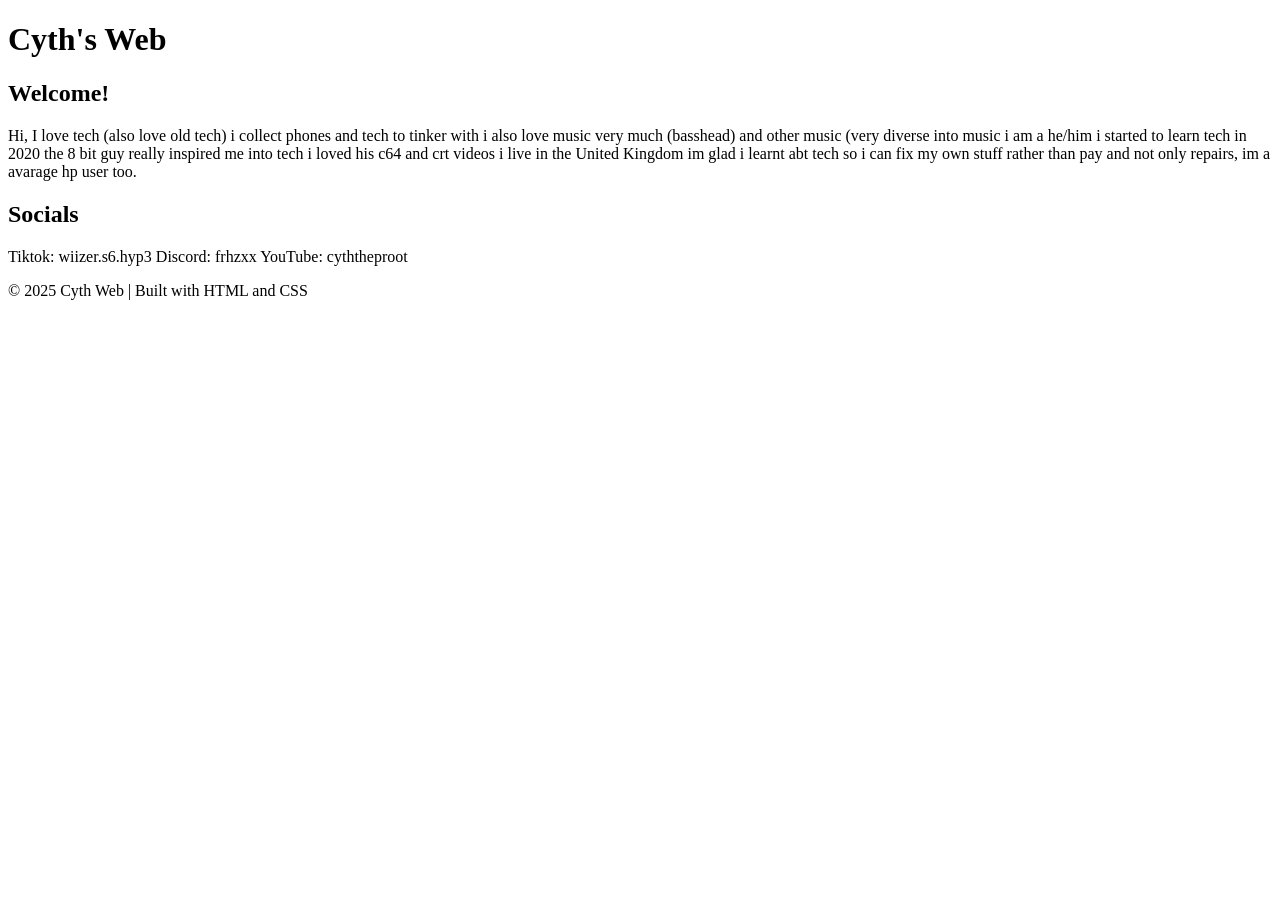
==== index.html @ df4111bf "Update index.html" ====
<!DOCTYPE html>
<html lang="en">
<head>
<meta charset="UTF-8">
<meta name="viewport" content="width=device-width, initial-scale=1.0">
<title>Cyth's Web</title>
<link rel="stylesheet" href="style.css">
</head>
<body>

<header>
<h1>Cyth's Web</h1>
</header>

<main>
<section class="content-section">
<h2>Welcome!</h2>
<p>Hi, I love tech (also love old tech) i collect phones and tech to tinker with i also love music very much (basshead) and other music (very diverse into music i am a he/him i started to learn tech in 2020 the 8 bit guy really inspired me into tech i loved his c64 and crt videos i live in the United Kingdom im glad i learnt abt tech so i can fix my own stuff rather than pay and not only repairs, im a avarage hp user too.</p>
</section>

<section class="content-section">
<h2>Socials</h2>
<p>Tiktok: wiizer.s6.hyp3 Discord: frhzxx YouTube: cyththeproot</p>
</section>
</main>

<footer>
<p>&copy; 2025 Cyth Web | Built with HTML and CSS</p>
</footer>

</body>

</html>
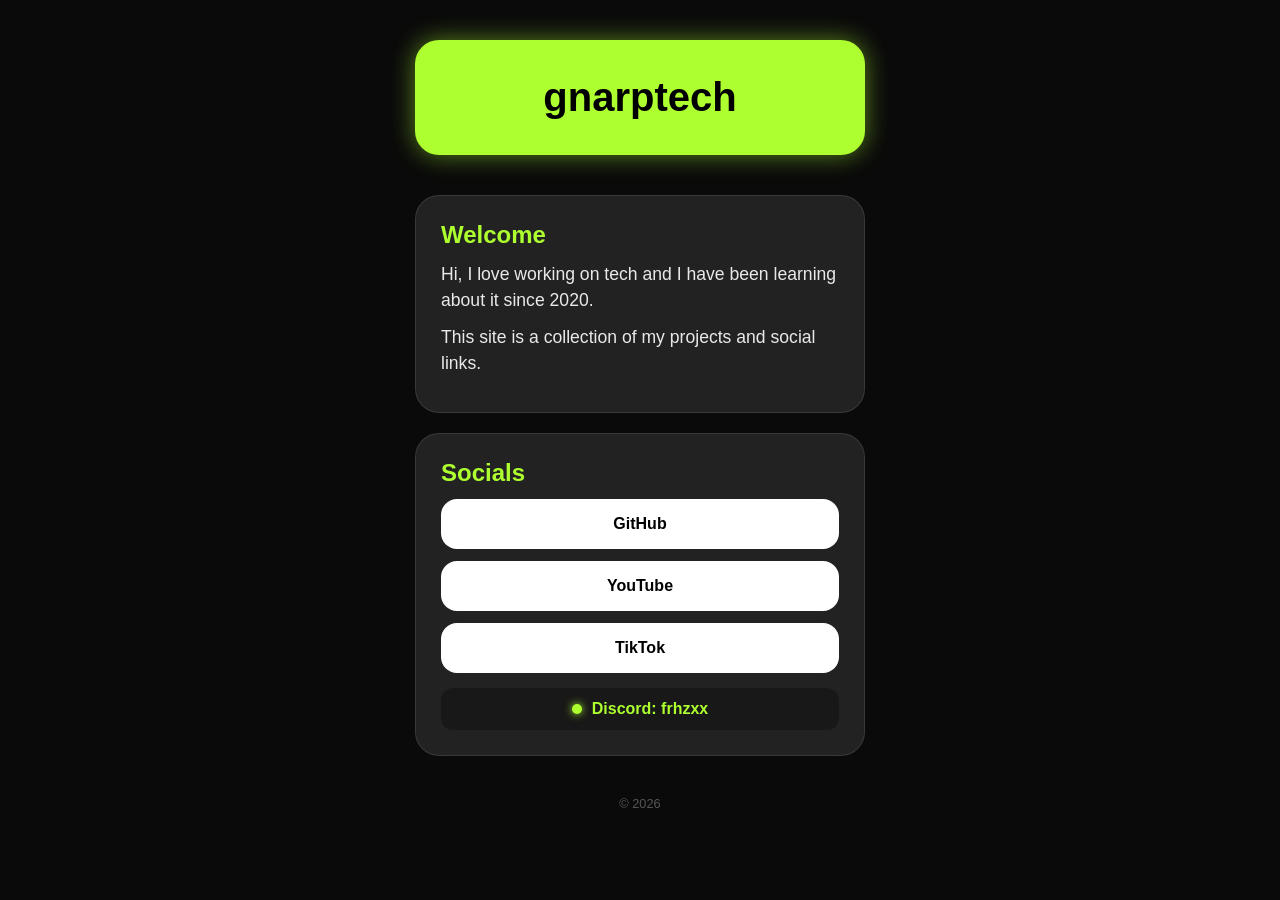
==== commit badd91e4: "Update index.html Favicon and discord status update" ====
--- a/index.html
+++ b/index.html
@@ -1,36 +1,163 @@
 <!DOCTYPE html>
 <html lang="en">
 <head>
-<meta charset="UTF-8">
-<meta name="viewport" content="width=device-width, initial-scale=1.0">
-<title>Cyth's Web</title>
-<link rel="stylesheet" href="style.css">
+    <meta charset="UTF-8">
+    <meta name="viewport" content="width=device-width, initial-scale=1.0">
+    <title>gnarptech</title>
+    
+    <link rel="icon" type="image/png" href="https://raw.githubusercontent.com/gnrpgit/web/main/bg.png">
+
+    <style>
+        * { box-sizing: border-box; margin: 0; padding: 0; }
+        
+        body {
+            font-family: 'Segoe UI', Roboto, sans-serif;
+            color: white;
+            background-color: #0a0a0a;
+            display: flex;
+            flex-direction: column;
+            align-items: center;
+            min-height: 100vh;
+        }
+
+        /* --- THE WALLPAPER --- */
+        .bg {
+            position: fixed;
+            top: 0; left: 0; width: 100%; height: 100%;
+            z-index: -1;
+            background-image: url('https://raw.githubusercontent.com/gnrpgit/web/main/bg.png?v=1');
+            background-size: cover;
+            background-position: center;
+            filter: brightness(0.4);
+        }
+
+        .container {
+            width: 90%;
+            max-width: 450px;
+            padding: 40px 0;
+            display: flex;
+            flex-direction: column;
+            gap: 20px;
+        }
+
+        /* --- THE HEADER --- */
+        header {
+            background: #adff2f;
+            color: black;
+            padding: 35px;
+            border-radius: 24px;
+            text-align: center;
+            margin-bottom: 20px;
+            box-shadow: 0 0 25px rgba(173, 255, 47, 0.5);
+        }
+
+        h1 { font-size: 2.5rem; font-weight: 900; text-transform: lowercase; }
+
+        /* --- THE GLASS CARDS --- */
+        .card {
+            background: rgba(255, 255, 255, 0.1);
+            backdrop-filter: blur(15px);
+            -webkit-backdrop-filter: blur(15px);
+            border: 1px solid rgba(255, 255, 255, 0.1);
+            padding: 25px;
+            border-radius: 24px;
+        }
+
+        h2 { color: #adff2f; margin-bottom: 12px; font-size: 1.5rem; }
+        p { font-size: 1.1rem; line-height: 1.5; margin-bottom: 10px; opacity: 0.9; }
+
+        /* --- THE GLOWING BUTTONS --- */
+        .links { display: flex; flex-direction: column; gap: 12px; }
+        
+        a {
+            background: #ffffff;
+            color: #000;
+            text-decoration: none;
+            padding: 16px;
+            border-radius: 16px;
+            text-align: center;
+            font-weight: 800;
+            transition: all 0.3s ease;
+            display: block;
+        }
+
+        a:hover {
+            background: #adff2f;
+            box-shadow: 0 0 20px rgba(173, 255, 47, 0.6);
+            transform: translateY(-2px);
+        }
+
+        a:active { 
+            background: #adff2f; 
+            box-shadow: 0 0 25px rgba(173, 255, 47, 0.9);
+            transform: scale(0.95);
+        }
+
+        /* --- STATUS DOT & DISCORD --- */
+        .discord-container { 
+            text-align: center; 
+            margin-top: 15px; 
+            background: rgba(0,0,0,0.3);
+            padding: 12px;
+            border-radius: 12px;
+            display: flex;
+            justify-content: center;
+            align-items: center;
+            gap: 10px;
+        }
+
+        .status-dot {
+            height: 10px;
+            width: 10px;
+            background-color: #adff2f;
+            border-radius: 50%;
+            display: inline-block;
+            box-shadow: 0 0 8px #adff2f;
+            animation: pulse 2s infinite;
+        }
+
+        @keyframes pulse {
+            0% { opacity: 1; transform: scale(1); }
+            50% { opacity: 0.5; transform: scale(1.2); }
+            100% { opacity: 1; transform: scale(1); }
+        }
+
+        .discord-text { color: #adff2f; font-weight: bold; }
+
+        footer { text-align: center; margin-top: auto; padding: 20px; opacity: 0.3; font-size: 0.8rem; }
+    </style>
 </head>
 <body>
 
-<header>
-<h1>Cyth's Web</h1>
-</header>
+    <div class="bg"></div>
 
-<main>
-<section class="content-section">
-<h2>Welcome!</h2>
-<p>Hi, I love tech (also love old tech) i collect phones and tech to tinker with i also love music very much (basshead) and other music (very diverse into music i am a he/him i started to learn tech in 2020 the 8 bit guy really inspired me into tech i loved his c64 and crt videos i live in the United Kingdom im glad i learnt abt tech so i can fix my own stuff rather than pay and not only repairs, im a avarage hp user too.</p>
-</section>
+    <div class="container">
+        <header>
+            <h1>gnarptech</h1>
+        </header>
 
-<section class="content-section">
-<h2>Socials</h2>
-<p>Tiktok: wiizer.s6.hyp3 Discord: frhzxx YouTube: cyththeproot</p>
-</section>
-</main>
+        <div class="card">
+            <h2>Welcome</h2>
+            <p>Hi, I love working on tech and I have been learning about it since 2020.</p>
+            <p>This site is a collection of my projects and social links.</p>
+        </div>
 
-<footer>
-<p>&copy; 2025 Cyth Web | Built with HTML and CSS</p>
-</footer>
+        <div class="card">
+            <h2>Socials</h2>
+            <div class="links">
+                <a href="https://github.com/gnrpgit" target="_blank">GitHub</a>
+                <a href="https://youtube.com/@gnarptech" target="_blank">YouTube</a>
+                <a href="https://tiktok.com/@gnarpytech" target="_blank">TikTok</a>
+            </div>
+            
+            <div class="discord-container">
+                <span class="status-dot"></span>
+                <span class="discord-text">Discord: frhzxx</span>
+            </div>
+        </div>
+
+        <footer>&copy; 2026</footer>
+    </div>
 
 </body>
-
 </html>
-
-
-
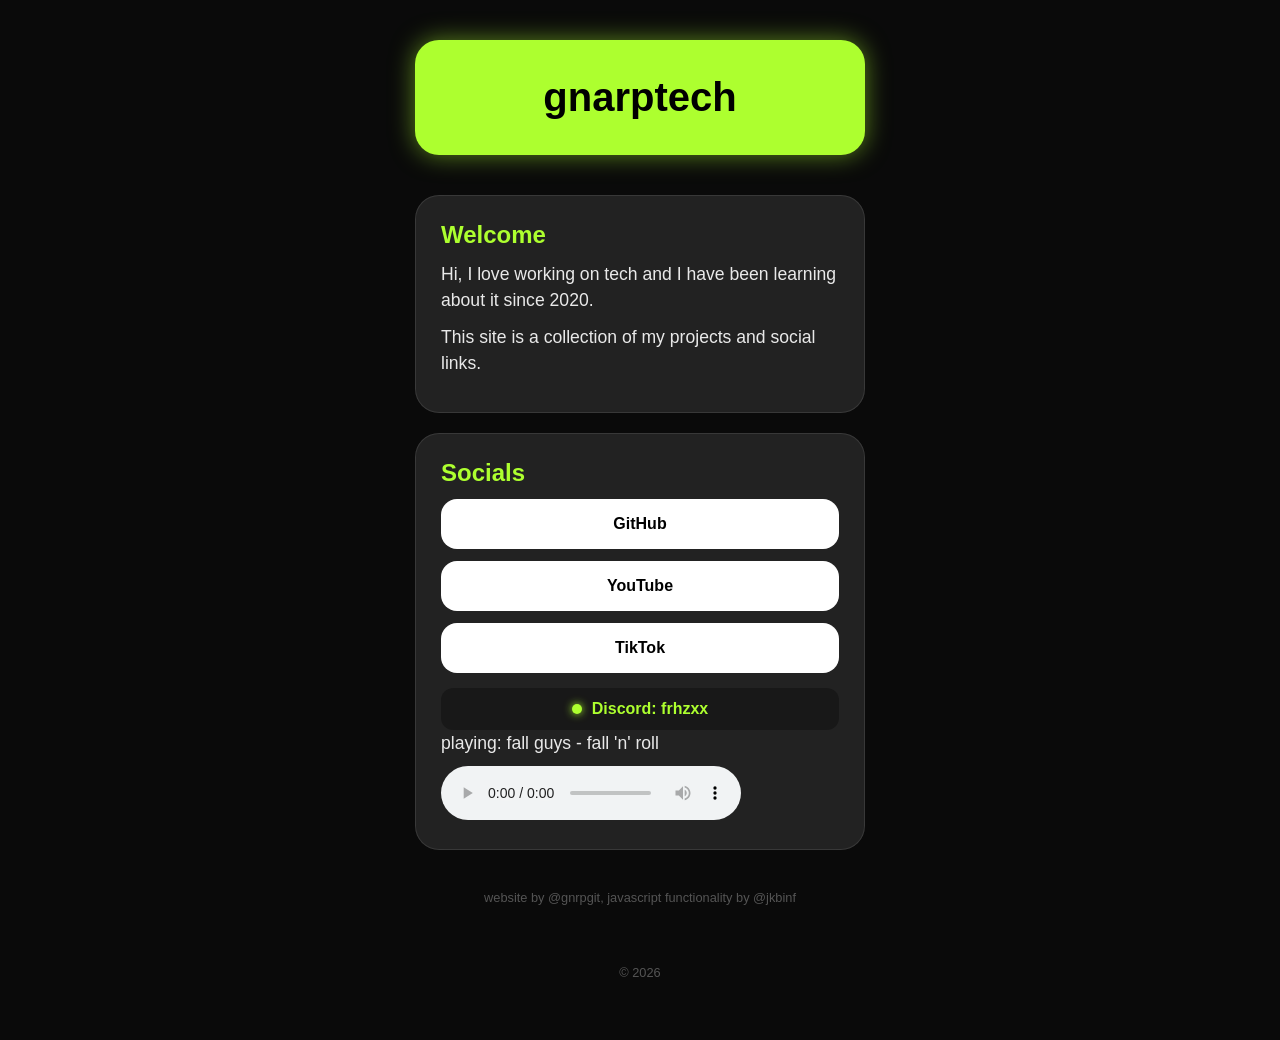
==== commit 048ef787: "new music update" ====
--- a/index.html
+++ b/index.html
@@ -5,7 +5,7 @@
     <meta name="viewport" content="width=device-width, initial-scale=1.0">
     <title>gnarptech</title>
     
-    <link rel="icon" type="image/png" href="https://raw.githubusercontent.com/gnrpgit/web/main/bg.png">
+    <link rel="icon" type="image/png" href="bg.png">
 
     <style>
         * { box-sizing: border-box; margin: 0; padding: 0; }
@@ -25,7 +25,7 @@
             position: fixed;
             top: 0; left: 0; width: 100%; height: 100%;
             z-index: -1;
-            background-image: url('https://raw.githubusercontent.com/gnrpgit/web/main/bg.png?v=1');
+            background-image: url('bg.png');
             background-size: cover;
             background-position: center;
             filter: brightness(0.4);
@@ -154,10 +154,19 @@
                 <span class="status-dot"></span>
                 <span class="discord-text">Discord: frhzxx</span>
             </div>
+            <div class="audio-player">
+                <p class="track-title">playing: fall guys - fall 'n' roll</p>
+                <audio controls>
+                    <source src="music.mp3" type="audio/mpeg">
+                </audio>
+            </div>
+
         </div>
-
+        <footer>website by @gnrpgit, javascript functionality by @jkbinf</footer>
         <footer>&copy; 2026</footer>
     </div>
 
+    <script src="script.js"></script>
 </body>
 </html>
+
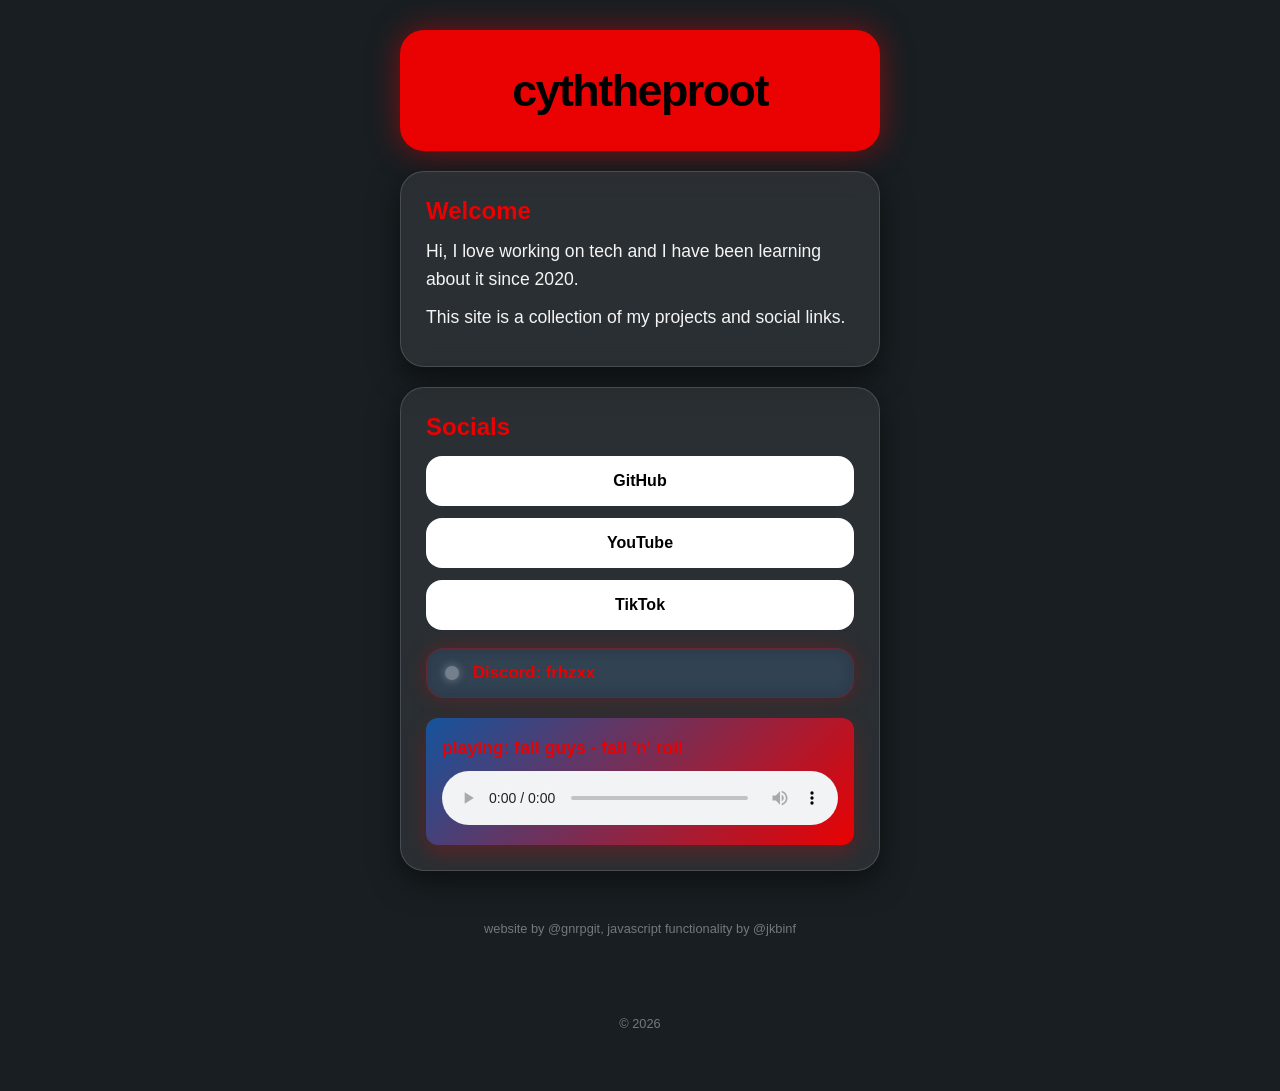
==== commit 1fc698ac: "Update GitHub link in index.html" ====
--- a/index.html
+++ b/index.html
@@ -3,129 +3,10 @@
 <head>
     <meta charset="UTF-8">
     <meta name="viewport" content="width=device-width, initial-scale=1.0">
-    <title>gnarptech</title>
-    
+    <title>cyththeproot</title>
+
     <link rel="icon" type="image/png" href="bg.png">
-
-    <style>
-        * { box-sizing: border-box; margin: 0; padding: 0; }
-        
-        body {
-            font-family: 'Segoe UI', Roboto, sans-serif;
-            color: white;
-            background-color: #0a0a0a;
-            display: flex;
-            flex-direction: column;
-            align-items: center;
-            min-height: 100vh;
-        }
-
-        /* --- THE WALLPAPER --- */
-        .bg {
-            position: fixed;
-            top: 0; left: 0; width: 100%; height: 100%;
-            z-index: -1;
-            background-image: url('bg.png');
-            background-size: cover;
-            background-position: center;
-            filter: brightness(0.4);
-        }
-
-        .container {
-            width: 90%;
-            max-width: 450px;
-            padding: 40px 0;
-            display: flex;
-            flex-direction: column;
-            gap: 20px;
-        }
-
-        /* --- THE HEADER --- */
-        header {
-            background: #adff2f;
-            color: black;
-            padding: 35px;
-            border-radius: 24px;
-            text-align: center;
-            margin-bottom: 20px;
-            box-shadow: 0 0 25px rgba(173, 255, 47, 0.5);
-        }
-
-        h1 { font-size: 2.5rem; font-weight: 900; text-transform: lowercase; }
-
-        /* --- THE GLASS CARDS --- */
-        .card {
-            background: rgba(255, 255, 255, 0.1);
-            backdrop-filter: blur(15px);
-            -webkit-backdrop-filter: blur(15px);
-            border: 1px solid rgba(255, 255, 255, 0.1);
-            padding: 25px;
-            border-radius: 24px;
-        }
-
-        h2 { color: #adff2f; margin-bottom: 12px; font-size: 1.5rem; }
-        p { font-size: 1.1rem; line-height: 1.5; margin-bottom: 10px; opacity: 0.9; }
-
-        /* --- THE GLOWING BUTTONS --- */
-        .links { display: flex; flex-direction: column; gap: 12px; }
-        
-        a {
-            background: #ffffff;
-            color: #000;
-            text-decoration: none;
-            padding: 16px;
-            border-radius: 16px;
-            text-align: center;
-            font-weight: 800;
-            transition: all 0.3s ease;
-            display: block;
-        }
-
-        a:hover {
-            background: #adff2f;
-            box-shadow: 0 0 20px rgba(173, 255, 47, 0.6);
-            transform: translateY(-2px);
-        }
-
-        a:active { 
-            background: #adff2f; 
-            box-shadow: 0 0 25px rgba(173, 255, 47, 0.9);
-            transform: scale(0.95);
-        }
-
-        /* --- STATUS DOT & DISCORD --- */
-        .discord-container { 
-            text-align: center; 
-            margin-top: 15px; 
-            background: rgba(0,0,0,0.3);
-            padding: 12px;
-            border-radius: 12px;
-            display: flex;
-            justify-content: center;
-            align-items: center;
-            gap: 10px;
-        }
-
-        .status-dot {
-            height: 10px;
-            width: 10px;
-            background-color: #adff2f;
-            border-radius: 50%;
-            display: inline-block;
-            box-shadow: 0 0 8px #adff2f;
-            animation: pulse 2s infinite;
-        }
-
-        @keyframes pulse {
-            0% { opacity: 1; transform: scale(1); }
-            50% { opacity: 0.5; transform: scale(1.2); }
-            100% { opacity: 1; transform: scale(1); }
-        }
-
-        .discord-text { color: #adff2f; font-weight: bold; }
-
-        footer { text-align: center; margin-top: auto; padding: 20px; opacity: 0.3; font-size: 0.8rem; }
-    </style>
+    <link rel="stylesheet" href="style.css">
 </head>
 <body>
 
@@ -133,7 +14,7 @@
 
     <div class="container">
         <header>
-            <h1>gnarptech</h1>
+            <h1>cyththeproot</h1>
         </header>
 
         <div class="card">
@@ -144,24 +25,28 @@
 
         <div class="card">
             <h2>Socials</h2>
+
             <div class="links">
-                <a href="https://github.com/gnrpgit" target="_blank">GitHub</a>
+                <a href="https://github.com/cyththeproot" target="_blank">GitHub</a>
                 <a href="https://youtube.com/@gnarptech" target="_blank">YouTube</a>
                 <a href="https://tiktok.com/@gnarpytech" target="_blank">TikTok</a>
             </div>
-            
-            <div class="discord-container">
+
+            <!-- DISCORD PRESENCE -->
+            <div class="discord-presence">
                 <span class="status-dot"></span>
                 <span class="discord-text">Discord: frhzxx</span>
             </div>
+
+            <!-- AUDIO -->
             <div class="audio-player">
                 <p class="track-title">playing: fall guys - fall 'n' roll</p>
                 <audio controls>
                     <source src="music.mp3" type="audio/mpeg">
                 </audio>
             </div>
+        </div>
 
-        </div>
         <footer>website by @gnrpgit, javascript functionality by @jkbinf</footer>
         <footer>&copy; 2026</footer>
     </div>
--- a/style.css
+++ b/style.css
@@ -0,0 +1,2 @@
+*{box-sizing:border-box;margin:0;padding:0;}body{font-family:'Segoe UI',Roboto,Helvetica,Arial,sans-serif;color:#ffffff;background-color:#181e22;min-height:100vh;display:flex;flex-direction:column;align-items:center;} .bg{position:fixed;top:0;left:0;width:100%;height:100%;z-index:-1;background-image:url('bg.png');background-size:cover;background-position:center;background-attachment:fixed;filter:brightness(.4)contrast(1.1);} .container{width:90%;max-width:480px;padding:30px 0;display:flex;flex-direction:column;gap:20px;} header{background:#ea0101;color:#000000;padding:35px 20px;border-radius:24px;text-align:center;box-shadow:0 0 30px rgba(234,1,1,.5);} header h1{font-size:2.8rem;font-weight:900;letter-spacing:-1.5px;text-transform:lowercase;} .card{background:rgba(255,255,255,.08);backdrop-filter:blur(12px);border:1px solid rgba(255,255,255,.15);padding:25px;border-radius:24px;box-shadow:0 10px 30px rgba(0,0,0,.5);} h2{color:#ea0101;margin-bottom:12px;font-size:1.5rem;font-weight:700;} p{font-size:1.1rem;line-height:1.6;margin-bottom:10px;opacity:.95;} .links{display:flex;flex-direction:column;gap:12px;margin-top:15px;} a{background:#ffffff;color:#000000;text-decoration:none;padding:16px;border-radius:16px;text-align:center;font-weight:800;font-size:1rem;transition:.3s cubic-bezier(.175,.885,.32,1.275);} a:hover{background:#ea0101;transform:scale(1.03);box-shadow:0 0 20px rgba(234,1,1,.6);} a:active{transform:scale(.95);} .discord-presence{display:flex;align-items:center;gap:14px;padding:14px 18px;margin-top:18px;border-radius:18px;background:rgba(21,84,157,.18);border:1px solid rgba(234,1,1,.3);backdrop-filter:blur(10px);box-shadow:0 0 20px rgba(234,1,1,.25);} .status-dot{width:14px;height:14px;border-radius:50%;background:#747f8d;box-shadow:0 0 8px #747f8d;transition:background-color .3s ease,box-shadow .3s ease;} .discord-text{font-size:1.05rem;font-weight:800;color:#ea0101;} .audio-player{margin-top:20px;background:linear-gradient(135deg,#15549d,#ea0101);padding:16px;border-radius:12px;box-shadow:0 8px 20px rgba(234,1,1,.25);} .track-title{margin-bottom:8px;font-weight:bold;color:#ea0101;} audio{width:100%;} footer{text-align:center;margin-top:auto;padding:30px;opacity:.4;font-size:.8rem;}
+/* i did it single line for fun | by @jkbinf */
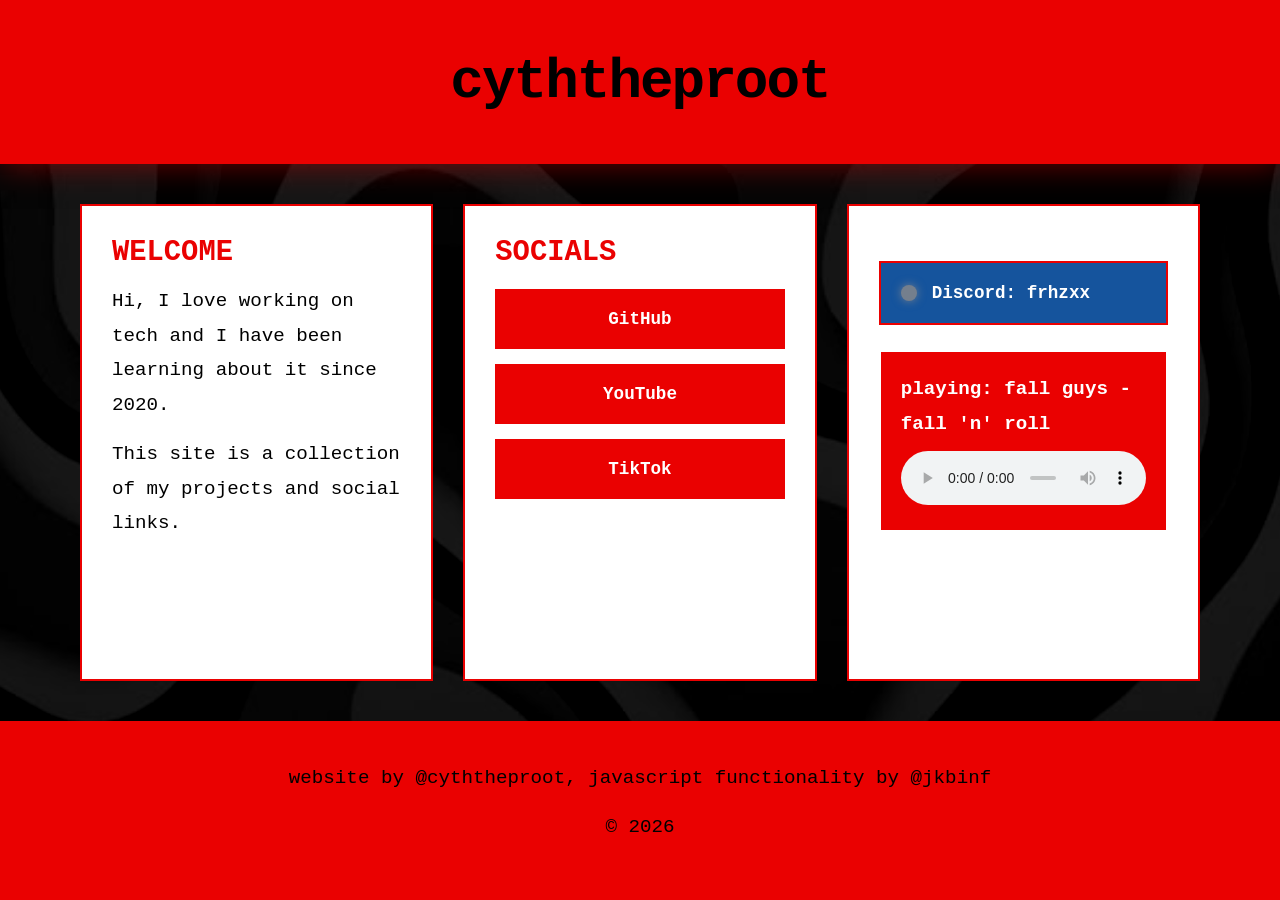
==== commit f3e10f60: "hyprland themed re-layout" ====
--- a/index.html
+++ b/index.html
@@ -12,26 +12,27 @@
 
     <div class="bg"></div>
 
-    <div class="container">
-        <header>
-            <h1>cyththeproot</h1>
-        </header>
+    <header>
+        <h1>cyththeproot</h1>
+    </header>
 
-        <div class="card">
+    <main>
+        <section class="welcome">
             <h2>Welcome</h2>
             <p>Hi, I love working on tech and I have been learning about it since 2020.</p>
             <p>This site is a collection of my projects and social links.</p>
-        </div>
+        </section>
 
-        <div class="card">
+        <section class="socials">
             <h2>Socials</h2>
-
             <div class="links">
                 <a href="https://github.com/cyththeproot" target="_blank">GitHub</a>
                 <a href="https://youtube.com/@gnarptech" target="_blank">YouTube</a>
                 <a href="https://tiktok.com/@gnarpytech" target="_blank">TikTok</a>
             </div>
+        </section>
 
+        <section class="extras">
             <!-- DISCORD PRESENCE -->
             <div class="discord-presence">
                 <span class="status-dot"></span>
@@ -45,13 +46,16 @@
                     <source src="music.mp3" type="audio/mpeg">
                 </audio>
             </div>
-        </div>
+        </section>
+    </main>
 
-        <footer>website by @gnrpgit, javascript functionality by @jkbinf</footer>
-        <footer>&copy; 2026</footer>
-    </div>
+    <footer>
+        <p>website by @cyththeproot, javascript functionality by @jkbinf</p>
+        <p>&copy; 2026</p>
+    </footer>
 
     <script src="script.js"></script>
 </body>
 </html>
 
+
--- a/style.css
+++ b/style.css
@@ -1,2 +1,177 @@
-*{box-sizing:border-box;margin:0;padding:0;}body{font-family:'Segoe UI',Roboto,Helvetica,Arial,sans-serif;color:#ffffff;background-color:#181e22;min-height:100vh;display:flex;flex-direction:column;align-items:center;} .bg{position:fixed;top:0;left:0;width:100%;height:100%;z-index:-1;background-image:url('bg.png');background-size:cover;background-position:center;background-attachment:fixed;filter:brightness(.4)contrast(1.1);} .container{width:90%;max-width:480px;padding:30px 0;display:flex;flex-direction:column;gap:20px;} header{background:#ea0101;color:#000000;padding:35px 20px;border-radius:24px;text-align:center;box-shadow:0 0 30px rgba(234,1,1,.5);} header h1{font-size:2.8rem;font-weight:900;letter-spacing:-1.5px;text-transform:lowercase;} .card{background:rgba(255,255,255,.08);backdrop-filter:blur(12px);border:1px solid rgba(255,255,255,.15);padding:25px;border-radius:24px;box-shadow:0 10px 30px rgba(0,0,0,.5);} h2{color:#ea0101;margin-bottom:12px;font-size:1.5rem;font-weight:700;} p{font-size:1.1rem;line-height:1.6;margin-bottom:10px;opacity:.95;} .links{display:flex;flex-direction:column;gap:12px;margin-top:15px;} a{background:#ffffff;color:#000000;text-decoration:none;padding:16px;border-radius:16px;text-align:center;font-weight:800;font-size:1rem;transition:.3s cubic-bezier(.175,.885,.32,1.275);} a:hover{background:#ea0101;transform:scale(1.03);box-shadow:0 0 20px rgba(234,1,1,.6);} a:active{transform:scale(.95);} .discord-presence{display:flex;align-items:center;gap:14px;padding:14px 18px;margin-top:18px;border-radius:18px;background:rgba(21,84,157,.18);border:1px solid rgba(234,1,1,.3);backdrop-filter:blur(10px);box-shadow:0 0 20px rgba(234,1,1,.25);} .status-dot{width:14px;height:14px;border-radius:50%;background:#747f8d;box-shadow:0 0 8px #747f8d;transition:background-color .3s ease,box-shadow .3s ease;} .discord-text{font-size:1.05rem;font-weight:800;color:#ea0101;} .audio-player{margin-top:20px;background:linear-gradient(135deg,#15549d,#ea0101);padding:16px;border-radius:12px;box-shadow:0 8px 20px rgba(234,1,1,.25);} .track-title{margin-bottom:8px;font-weight:bold;color:#ea0101;} audio{width:100%;} footer{text-align:center;margin-top:auto;padding:30px;opacity:.4;font-size:.8rem;}
-/* i did it single line for fun | by @jkbinf */
+* {
+    box-sizing: border-box;
+    margin: 0;
+    padding: 0;
+}
+
+body {
+    font-family: 'Courier New', monospace;
+    color: #ffffff;
+    background-color: #181e22;
+    min-height: 100vh;
+    display: grid;
+    grid-template-rows: auto 1fr auto;
+    grid-template-columns: 1fr;
+}
+
+.bg {
+    position: fixed;
+    top: 0;
+    left: 0;
+    width: 100%;
+    height: 100%;
+    z-index: -1;
+    background-image: url('bg.png');
+    background-size: cover;
+    background-position: center;
+    background-attachment: fixed;
+    filter: brightness(.4) contrast(1.1);
+}
+
+header {
+    background: #ea0101;
+    color: #000000;
+    padding: 50px 20px;
+    text-align: center;
+    width: 100%;
+    box-shadow: 0 0 30px rgba(234, 1, 1, .5);
+}
+
+header h1 {
+    font-size: 3.5rem;
+    font-weight: bold;
+    letter-spacing: -2px;
+    text-transform: lowercase;
+}
+
+main {
+    display: grid;
+    grid-template-columns: 1fr 1fr 1fr;
+    grid-template-rows: auto;
+    gap: 30px;
+    padding: 40px;
+    max-width: 1200px;
+    margin: 0 auto;
+}
+
+section {
+    background: #ffffff;
+    color: #000000;
+    padding: 30px;
+    border-radius: 0;
+    border: 2px solid #ea0101;
+    box-shadow: none;
+}
+
+.welcome {
+    grid-column: 1 / 2;
+}
+
+.socials {
+    grid-column: 2 / 3;
+}
+
+.extras {
+    grid-column: 3 / 4;
+}
+
+h2 {
+    color: #ea0101;
+    margin-bottom: 15px;
+    font-size: 1.8rem;
+    font-weight: bold;
+    text-transform: uppercase;
+}
+
+p {
+    font-size: 1.2rem;
+    line-height: 1.8;
+    margin-bottom: 15px;
+}
+
+.links {
+    display: flex;
+    flex-direction: column;
+    gap: 15px;
+    margin-top: 20px;
+}
+
+a {
+    background: #ea0101;
+    color: #ffffff;
+    text-decoration: none;
+    padding: 18px;
+    border-radius: 0;
+    text-align: center;
+    font-weight: bold;
+    font-size: 1.1rem;
+    transition: .3s ease;
+    border: 2px solid #ea0101;
+}
+
+a:hover {
+    background: #ffffff;
+    color: #ea0101;
+    transform: translateY(-5px);
+    box-shadow: 0 5px 15px rgba(234, 1, 1, .6);
+}
+
+a:active {
+    transform: translateY(0);
+}
+
+.discord-presence {
+    display: flex;
+    align-items: center;
+    gap: 15px;
+    padding: 20px;
+    margin-top: 25px;
+    border-radius: 0;
+    background: #15549d;
+    border: 2px solid #ea0101;
+    box-shadow: none;
+}
+
+.status-dot {
+    width: 16px;
+    height: 16px;
+    border-radius: 50%;
+    background: #747f8d;
+    box-shadow: 0 0 10px #747f8d;
+    transition: background-color .3s ease, box-shadow .3s ease;
+}
+
+.discord-text {
+    font-size: 1.1rem;
+    font-weight: bold;
+    color: #ffffff;
+}
+
+.audio-player {
+    margin-top: 25px;
+    background: #ea0101;
+    padding: 20px;
+    border-radius: 0;
+    border: 2px solid #ffffff;
+    box-shadow: none;
+}
+
+.track-title {
+    margin-bottom: 10px;
+    font-weight: bold;
+    color: #ffffff;
+}
+
+audio {
+    width: 100%;
+}
+
+footer {
+    text-align: center;
+    padding: 40px;
+    background: #ea0101;
+    color: #000000;
+    font-size: 1rem;
+    width: 100%;
+}
+/* Radical redesign by AI */
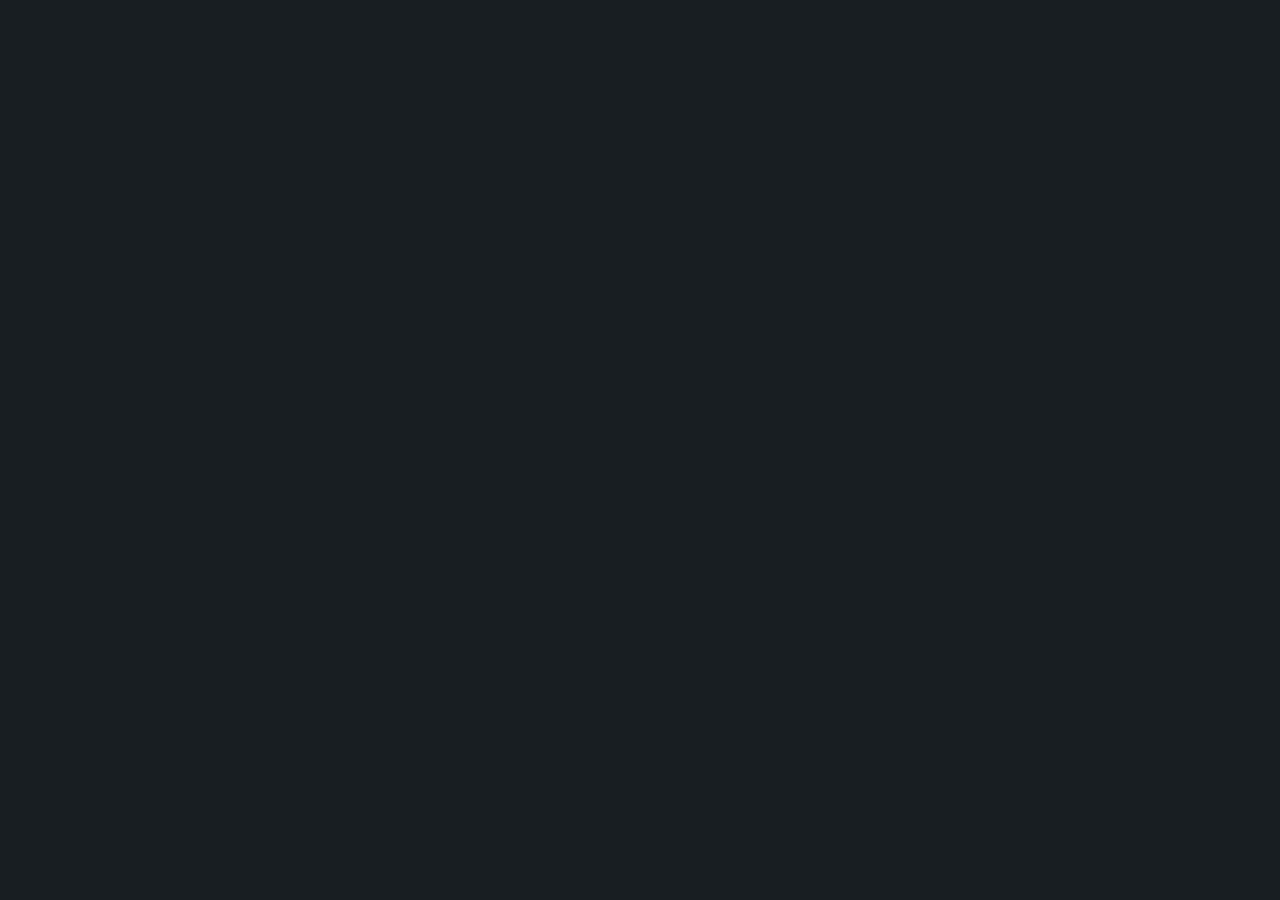
==== commit c67043b8: "Include snowstorm.js for visual effects Added snowstorm.js script to enhance visual effects." ====
--- a/index.html
+++ b/index.html
@@ -10,10 +10,13 @@
 </head>
 <body>
 
+    <script src="snowstorm.js">
     <div class="bg"></div>
 
     <header>
-        <h1>cyththeproot</h1>
+        <h1>
+            cyththeproot
+        </h1>
     </header>
 
     <main>
@@ -27,7 +30,7 @@
             <h2>Socials</h2>
             <div class="links">
                 <a href="https://github.com/cyththeproot" target="_blank">GitHub</a>
-                <a href="https://youtube.com/@gnarptech" target="_blank">YouTube</a>
+                <a href="https://youtube.com/@cyththeproot" target="_blank">YouTube</a>
                 <a href="https://tiktok.com/@gnarpytech" target="_blank">TikTok</a>
             </div>
         </section>
@@ -59,3 +62,5 @@
 </html>
 
 
+
+
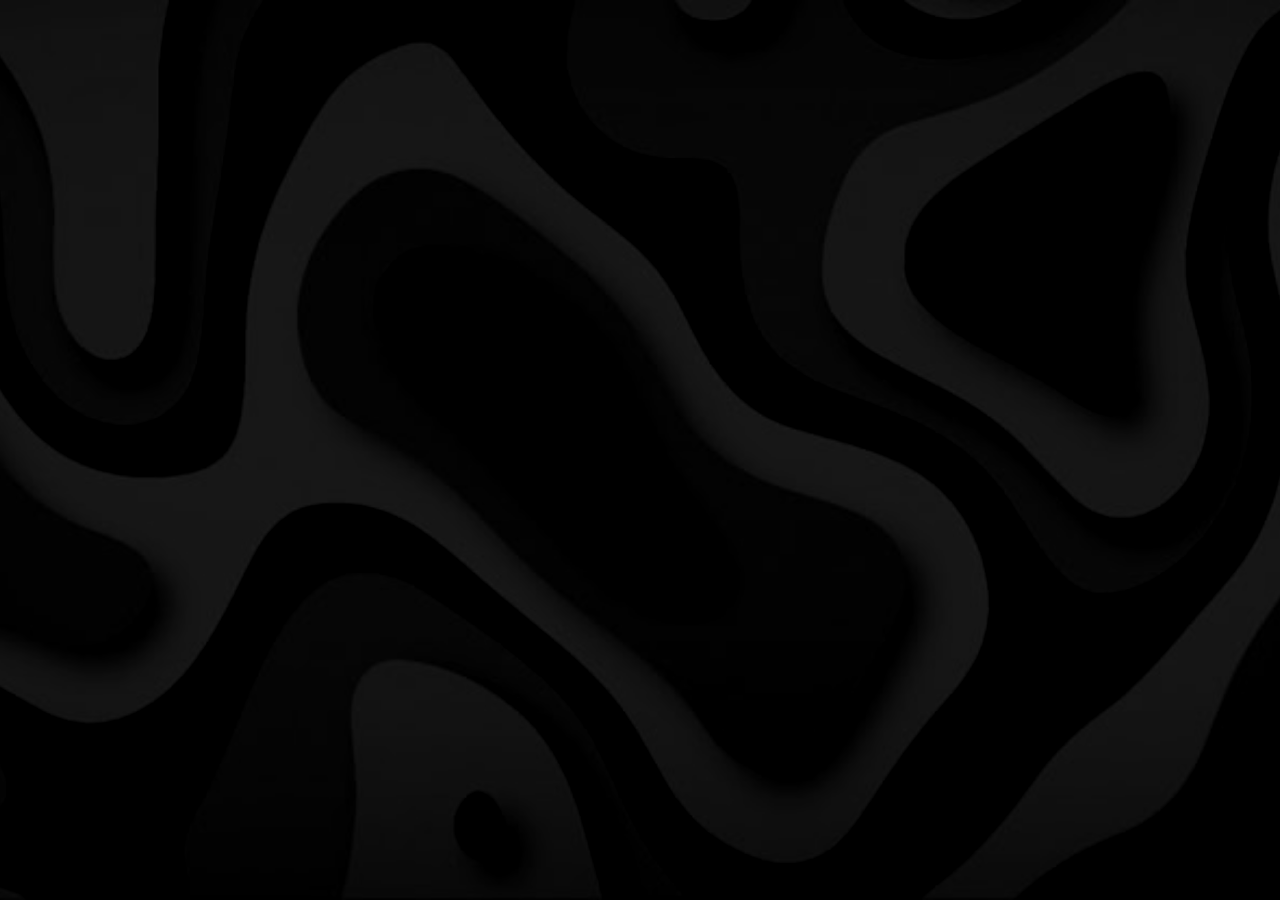
==== commit fb60e18c: "Update index.html" ====
--- a/index.html
+++ b/index.html
@@ -9,10 +9,8 @@
     <link rel="stylesheet" href="style.css">
 </head>
 <body>
-
+    <div class="bg"></div>
     <script src="snowstorm.js">
-    <div class="bg"></div>
-
     <header>
         <h1>
             cyththeproot
@@ -64,3 +62,4 @@
 
 
 
+
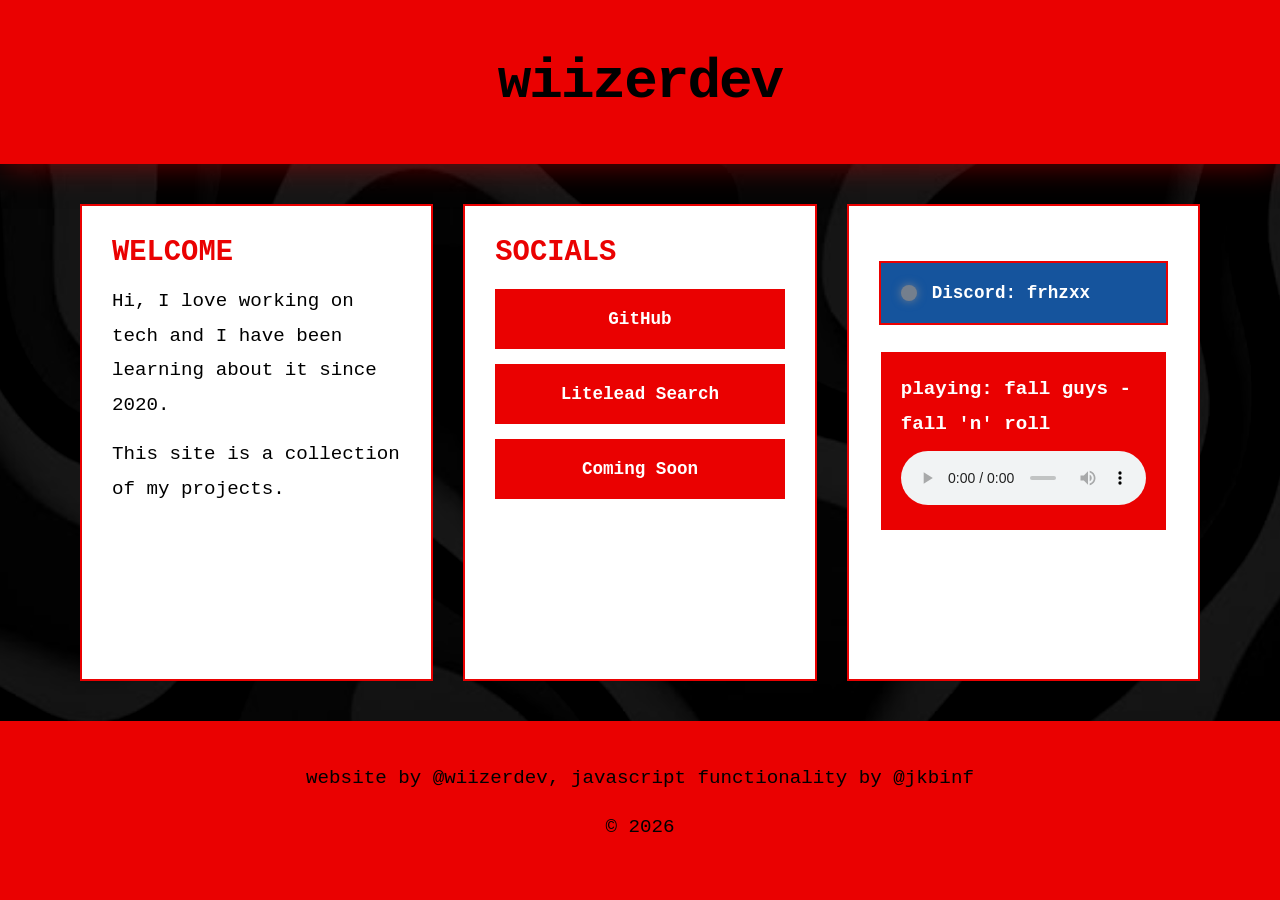
==== commit e4ddb7ba: "Modify index.html for social links and content Updated social links and removed redundant content." ====
--- a/index.html
+++ b/index.html
@@ -3,17 +3,19 @@
 <head>
     <meta charset="UTF-8">
     <meta name="viewport" content="width=device-width, initial-scale=1.0">
-    <title>cyththeproot</title>
+    <title>wiizerdev</title>
 
+    <link rel="preconnect" href="https://fonts.googleapis.com">
+    <link rel="preconnect" href="https://fonts.gstatic.com" crossorigin>
+    <link href="https://fonts.googleapis.com/css2?family=Lato:wght@400;700&display=swap" rel="stylesheet">
     <link rel="icon" type="image/png" href="bg.png">
     <link rel="stylesheet" href="style.css">
 </head>
 <body>
     <div class="bg"></div>
-    <script src="snowstorm.js">
     <header>
         <h1>
-            cyththeproot
+            wiizerdev
         </h1>
     </header>
 
@@ -21,15 +23,15 @@
         <section class="welcome">
             <h2>Welcome</h2>
             <p>Hi, I love working on tech and I have been learning about it since 2020.</p>
-            <p>This site is a collection of my projects and social links.</p>
+            <p>This site is a collection of my projects.</p>
         </section>
 
         <section class="socials">
             <h2>Socials</h2>
             <div class="links">
-                <a href="https://github.com/cyththeproot" target="_blank">GitHub</a>
-                <a href="https://youtube.com/@cyththeproot" target="_blank">YouTube</a>
-                <a href="https://tiktok.com/@gnarpytech" target="_blank">TikTok</a>
+                <a href="https://github.com/wiizerdev" target="_blank">GitHub</a>
+                <a href="cyththeproot.github.io/litelead" target="_blank">Litelead Search</a>
+                <a href="cyththeproot.github.io/cyththeproot.github.io/404.html" target="_blank">Coming Soon</a>
             </div>
         </section>
 
@@ -51,11 +53,12 @@
     </main>
 
     <footer>
-        <p>website by @cyththeproot, javascript functionality by @jkbinf</p>
+        <p>website by @wiizerdev, javascript functionality by @jkbinf</p>
         <p>&copy; 2026</p>
     </footer>
 
     <script src="script.js"></script>
+    <script src="snowstorm.js"></script>
 </body>
 </html>
 
@@ -63,3 +66,4 @@
 
 
 
+
